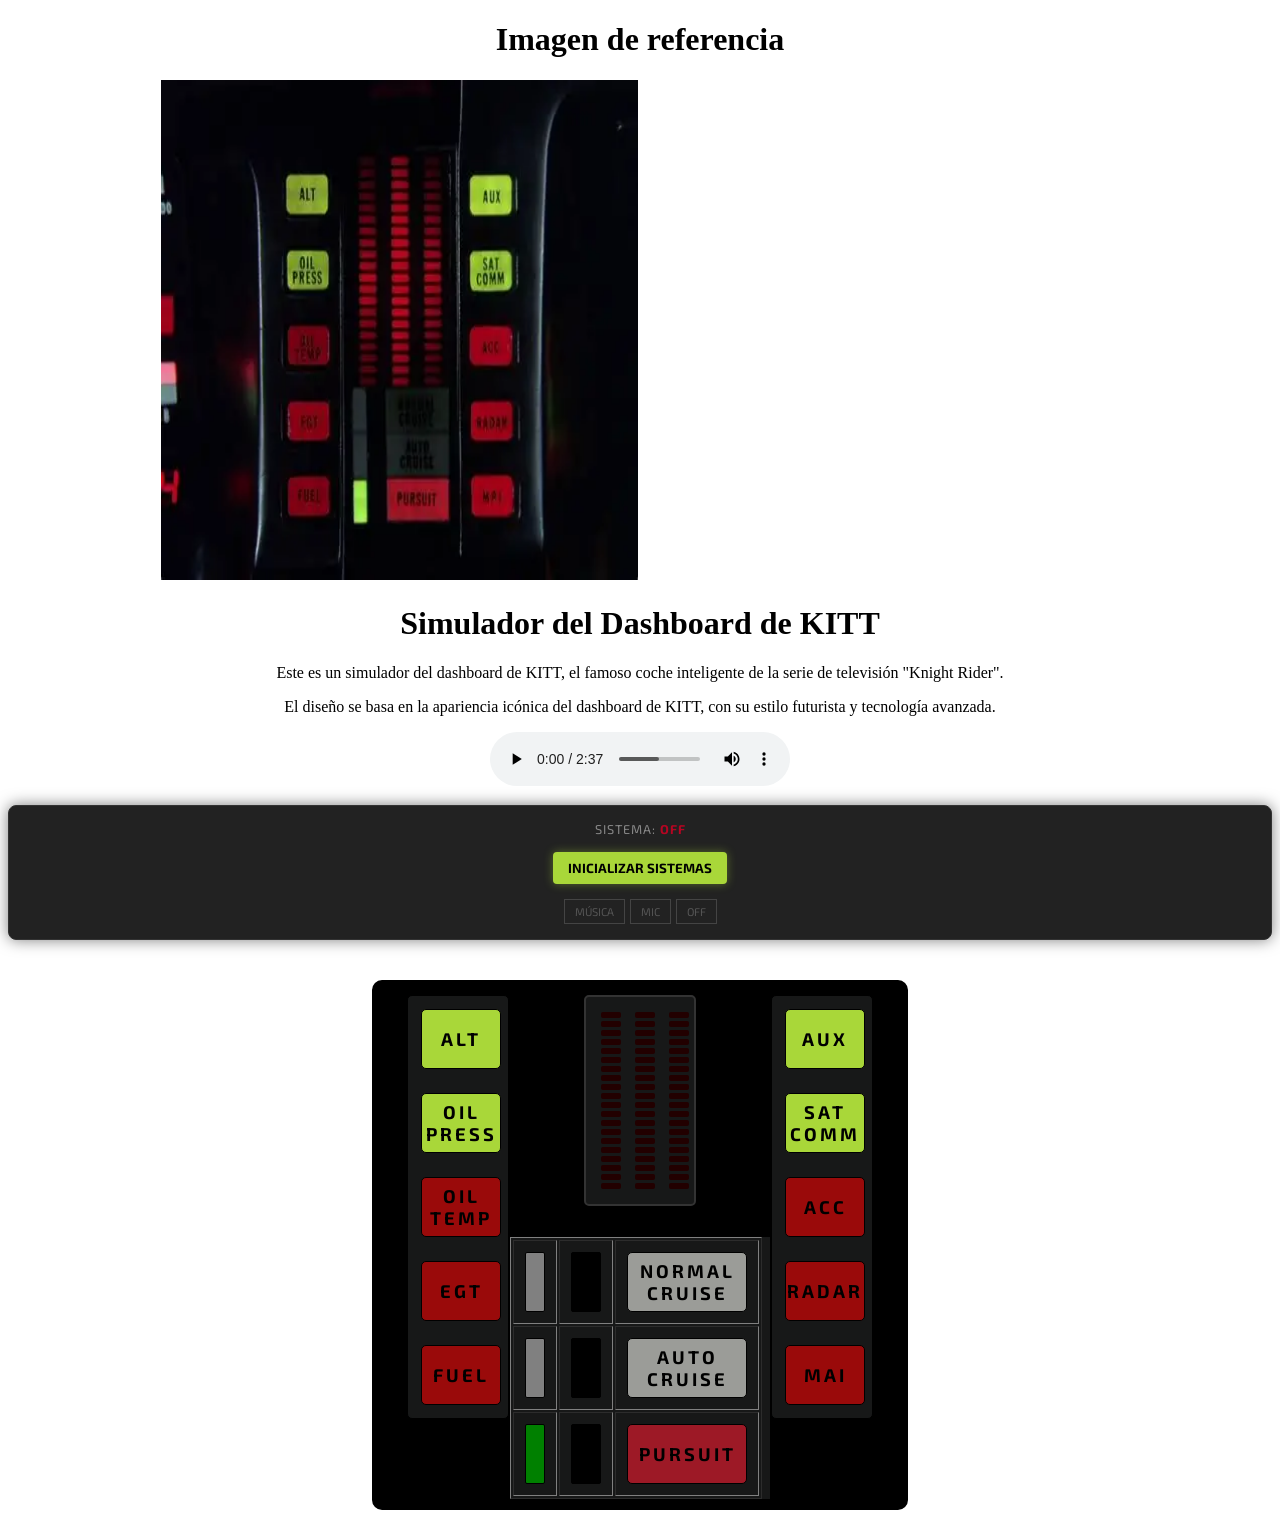
==== index.html @ 766bf9db "KITT Dashboard: Despliegue inicial" ====
<!DOCTYPE html>
<html lang="es">
<head>
<meta charset="UTF-8">
<meta name="viewport" content="width=device-width, initial-scale=1.0">
<title>KITT Dashboard Simulator</title>
<link rel="stylesheet" href="style.css">
</head>
<body>

    <div class="container" align="center">
        <div class="box">
            <h1>Imagen de referencia</h1>
            <img src="kitt.webp" alt="Imagen de referencia" style="width:477px; height:500px;">
            <iframe src="https://geo.dailymotion.com/player.html?video=x35ovmn"style="width:477px; height:500px; border:none;"allowfullscreentitle="Dailymotion Video Player"allow="web-share"></iframe>
        </div>

        <div class="box">
            <h1>Simulador del Dashboard de KITT</h1>
            <p>Este es un simulador del dashboard de KITT, el famoso coche inteligente de la serie de televisión "Knight Rider".</p>
            <p>El diseño se basa en la apariencia icónica del dashboard de KITT, con su estilo futurista y tecnología avanzada.</p>
            
       <audio id="kitt-audio" autoplay="yes" controls="true">
        <source src="Knight Rider.mp3" type="audio/mpeg">
        <source src="musica.ogg" type="audio/ogg">
        Tu navegador no soporta el elemento de audio.
    </audio>

            <!-- PANEL DE CONTROL DE VOZ (Reubicado) -->
            <div class="voice-controls">
                <div class="engine-status">SISTEMA: <span id="audio-status">OFF</span></div>
                <button id="btn-init" class="btn-system">INICIALIZAR SISTEMAS</button>
                <div class="mode-selector">
                    <button id="btn-music" class="btn-mode">MÚSICA</button>
                    <button id="btn-mic" class="btn-mode">MIC</button>
                    <button id="btn-off" class="btn-mode">OFF</button>
                </div>
            </div>
        </div>

    </div>

    <!-- PANEL PRINCIPAL -->
    <div class="panel-principal">
        <!-- BOTONERA IZQUIERDA -->
        <div class="panel-lateral">
            <table>
                <tr><td><button class="botongreen">ALT</button></td></tr>
                <tr><td><button class="botongreen">OIL PRESS</button></td></tr>
                <tr><td><button class="botonred">OIL TEMP</button></td></tr>
                <tr><td><button class="botonred">EGT</button></td></tr>
                <tr><td><button class="botonred">FUEL</button></td></tr>
            </table>
        </div>

        <!-- PANEL CENTRAL -->
        <div class="panel-central">
            <!-- MÓDULO DE VOZ -->
            <div class="voice-module" id="voice">
                <!-- Los LEDs se generan dinámicamente -->
            </div>

            <!-- BOTONERA CENTRAL -->
            <div class="central">
                <table border="1">
                    <tr>
                        <td><button class="gris"></button></td>
                        <td><button class="negro"></button></td>
                        <td><button class="normalcruise">NORMAL CRUISE</button></td>
                    </tr>
                    <tr>
                        <td><button class="gris"></button></td>
                        <td><button class="negro"></button></td>
                        <td><button class="autocruise">AUTO CRUISE</button></td>
                    </tr>
                    <tr>
                        <td><button class="verde"></button></td>
                        <td><button class="negro"></button></td>
                        <td><button class="pursuit">PURSUIT</button></td>
                    </tr>
                </table>
            </div>
        </div>

        <!-- BOTONERA DERECHA -->
        <div class="panel-lateral">
            <table>
                <tr><td><button class="botongreen">AUX</button></td></tr>
                <tr><td><button class="botongreen">SAT COMM</button></td></tr>
                <tr><td><button class="botonred">ACC</button></td></tr>
                <tr><td><button class="botonred">RADAR</button></td></tr>
                <tr><td><button class="botonred">MAI</button></td></tr>
            </table>
        </div>
    </div>

  


    <script src="sounds.js"></script>
    <script src="script.js"></script>
</body>
</html>
---- style.css ----
/* ===================== */
/* PANEL PRINCIPAL CENTRADO */
/* ===================== */

@import url('https://fonts.googleapis.com/css2?family=Exo+2:wght@700&display=swap');


.panel-principal {
    display: flex;
    justify-content: center;
    align-items: flex-start; /* las botoneras y el centro se alinean arriba */
    gap: 0px; /* espacio entre izquierda-centro-derecha */
    margin-top: 40px;
    background-color: #000000;
    width: 40%;
    height: 500px;
    border: 5px solid #000;
    border-radius: 10px;
    margin-left: auto;
    margin-right: auto;
    padding: 10px;
}

/* VARIABLES GLOBALES AUDIO */
:root {
    --led-on-bg: #B40522;
    --led-on-glow: #ff0000;
    --led-off-bg: #220000;
}

/* PANEL LATERAL */
.panel-lateral {
    width: 100px;
    background-color: #171818;
    border: 1px solid #000;
    border-radius: 5px;
    height: auto;
}

/* PANEL CENTRAL */
.panel-central {
    display: flex;
    flex-direction: column;
    align-items: center; /* centra módulo de voz y botonera */
    margin-left: 0px; /* espacio para el panel lateral izquierdo */
    margin-right: 0px; /* espacio para el panel lateral derecho */
}

/* BOTONERA CENTRAL */
.central {
    width: 260px;
    background-color: #171818;
    border: 1px solid #000;
    margin-top: 0px;
}

/* VOICE MODULE */
.voice-module {
    display: grid;
    grid-template-columns: repeat(3, 20px); /* Ajustado a 20px para coincidir con LEDs */
    gap: 14px; /* separación igual al tamaño del LED */
    margin-bottom: 30px;
    background-color: #171818;
    padding: 10px;
    border: 2px solid #333;
    border-radius: 5px;
}

/* COLUMNAS DEL VOICE MODULE */
.column {
    display: grid;
    grid-template-rows: repeat(20, 6px);
    gap: 3px;
    padding: 5px;
}

/* MODIFICADOR PARA MODO MIC (Ahora Rojo Canónico) */
.voice-module.mic-mode {
    --led-on-bg: #B40522;
    --led-on-glow: #ff0000;
}

/* LED */
.led {
    width: 20px;
    height: 6px;
    background: #220000;
    border-radius: 2px;
    transition: 0.08s;
}

/* LED encendido */
.on {
    background: var(--led-on-bg);
    box-shadow:
        0 0 4px var(--led-on-glow),
        0 0 8px var(--led-on-glow);
    transition: background 0.1s, box-shadow 0.1s;
}

/* PANEL DE CONTROL DE VOZ */
.voice-controls {
    display: flex;
    flex-direction: column;
    align-items: center;
    gap: 15px;
    padding: 15px;
    background: rgba(10, 10, 10, 0.9);
    border: 1px solid #333;
    border-radius: 8px;
    width: auto;
    margin-top: 15px;
    box-shadow: 0 0 15px rgba(0,0,0,0.5);
}

.engine-status {
    font-family: 'Exo 2', sans-serif;
    font-size: 0.8rem;
    color: #888;
    letter-spacing: 1px;
}

#audio-status {
    font-weight: bold;
    color: #B40522; /* Rojo inicial */
    transition: 0.5s;
}

#audio-status.running {
    color: #A9D739; /* Verde (Activo) */
    text-shadow: 0 0 8px #A9D73980;
}

#audio-status.suspended {
    color: #ffcc00; /* Ambar (Pausa) */
    text-shadow: 0 0 8px #ffcc0080;
}

.btn-system {
    background: #A9D739;
    color: black;
    border: none;
    padding: 8px 15px;
    font-family: 'Exo 2', sans-serif;
    font-weight: bold;
    cursor: pointer;
    border-radius: 4px;
    box-shadow: 0 0 10px rgba(169, 215, 57, 0.4);
    animation: pulse-init 2s infinite;
}

.mode-selector {
    display: flex;
    gap: 5px;
}

.btn-mode {
    background: #222;
    color: #555;
    border: 1px solid #444;
    padding: 5px 10px;
    font-family: 'Exo 2', sans-serif;
    font-size: 0.7rem;
    cursor: pointer;
    transition: 0.3s;
}

.btn-mode.active {
    background: #B40522;
    color: white;
    border-color: #ff0000;
    box-shadow: 0 0 8px #ff0000;
}

.btn-mode.active-mic {
    background: #B40522;
    color: white;
    border-color: #ff0000;
    box-shadow: 0 0 8px #ff0000;
}

@keyframes pulse-init {
    0% { opacity: 1; }
    50% { opacity: 0.6; }
    100% { opacity: 1; }
}

/* ANIMACION VOICE MODULE (Eliminada la antigua para usar JS) */

/* BOTONES */
.botonred {
    width:80px;
    height:60px;
    background-color:#9a0a0a;
    border:1px solid #000;
    border-radius:5px;
    margin:10px;
    font-weight:bold;
    font-family:Arial, sans-serif;
    display:flex;
    justify-content:center;
    align-items:center;
    text-transform:uppercase;
     font-family: 'Exo 2', sans-serif;
  font-weight: 700;
  font-size: 1.15rem;
  letter-spacing: 3px;
}

.botonred:hover {
    background-color:#ce2626;
    cursor:pointer;
     font-family: 'Exo 2', sans-serif;
  font-weight: 700;
  font-size: 1.15rem;
  letter-spacing: 3px;
}

.botongreen {
    width:80px;
    height:60px;
    background-color:#A9D739;
    border:1px solid #000;
    border-radius:5px;
    margin:10px;
    font-weight:bold;
    font-family:Arial, sans-serif;
    display:flex;
    justify-content:center;
    align-items:center;
    text-transform:uppercase;
     font-family: 'Exo 2', sans-serif;
  font-weight: 700;
  font-size: 1.15rem;
  letter-spacing: 3px;
}

.botongreen:hover {
    background-color:#86bc09;
    cursor:pointer;
}

/* BLOQUES CENTRALES */
.gris { width:20px; height:60px; background-color:grey; border:1px solid #000; border-radius:2px; margin:10px; }
.negro { width:30px; height:60px; background-color:black; border:1px solid #000; border-radius:2px; margin:10px; }
.verde { width:20px; height:60px; background-color:green; border:1px solid #000; border-radius:2px; margin:10px; }

/* MODOS */
.normalcruise, .autocruise, .pursuit {
    width:120px;
    height:60px;
    border:1px solid #000;
    border-radius:5px;
    margin:10px;
    font-weight:bold;
    font-family:Arial, sans-serif;
    display:flex;
    justify-content:center;
    align-items:center;
    text-transform:uppercase;
  font-family: 'Exo 2', sans-serif;
  font-weight: 700;
  font-size: 1.15rem;
  letter-spacing: 3px;
}

.normalcruise, .autocruise { background-color:#9b9c98; }
.pursuit { background-color:#9D1926; }


/* Botones centrales - hover */
.normalcruise:hover {
    background-color: #b0b1ac; /* un gris más claro */
    box-shadow: 0 0 8px #ffffff80; /* resplandor sutil */
    cursor: pointer;
}

.autocruise:hover {
    background-color: #b0b1ac; /* igual gris claro para coherencia */
    box-shadow: 0 0 8px #00ff0080; /* resplandor verde suave */
    cursor: pointer;
}

.pursuit:hover {
    background-color: #bf2c35; /* rojo más brillante */
    box-shadow: 0 0 8px #ff000080; /* resplandor rojo */
    cursor: pointer;
}

/* Modos de Conducción Activos (Selección Exclusiva) */
.normalcruise.active, .autocruise.active {
    background-color: #ffffff !important;
    color: #000 !important;
    box-shadow: 0 0 20px #ffffff, 0 0 40px #ffffff40;
    border-color: #fff;
}

.pursuit.active {
    background-color: #ff0000 !important;
    color: #fff !important;
    box-shadow: 0 0 25px #ff0000, 0 0 50px #ff000060;
    border-color: #fff;
    text-shadow: 0 0 5px #fff;
}
.gris:hover
    {
        background-color: #a9a9a9;
        cursor: pointer;
    }
.verde:hover
    {
        background-color: #13a513;
        cursor: pointer;
    }
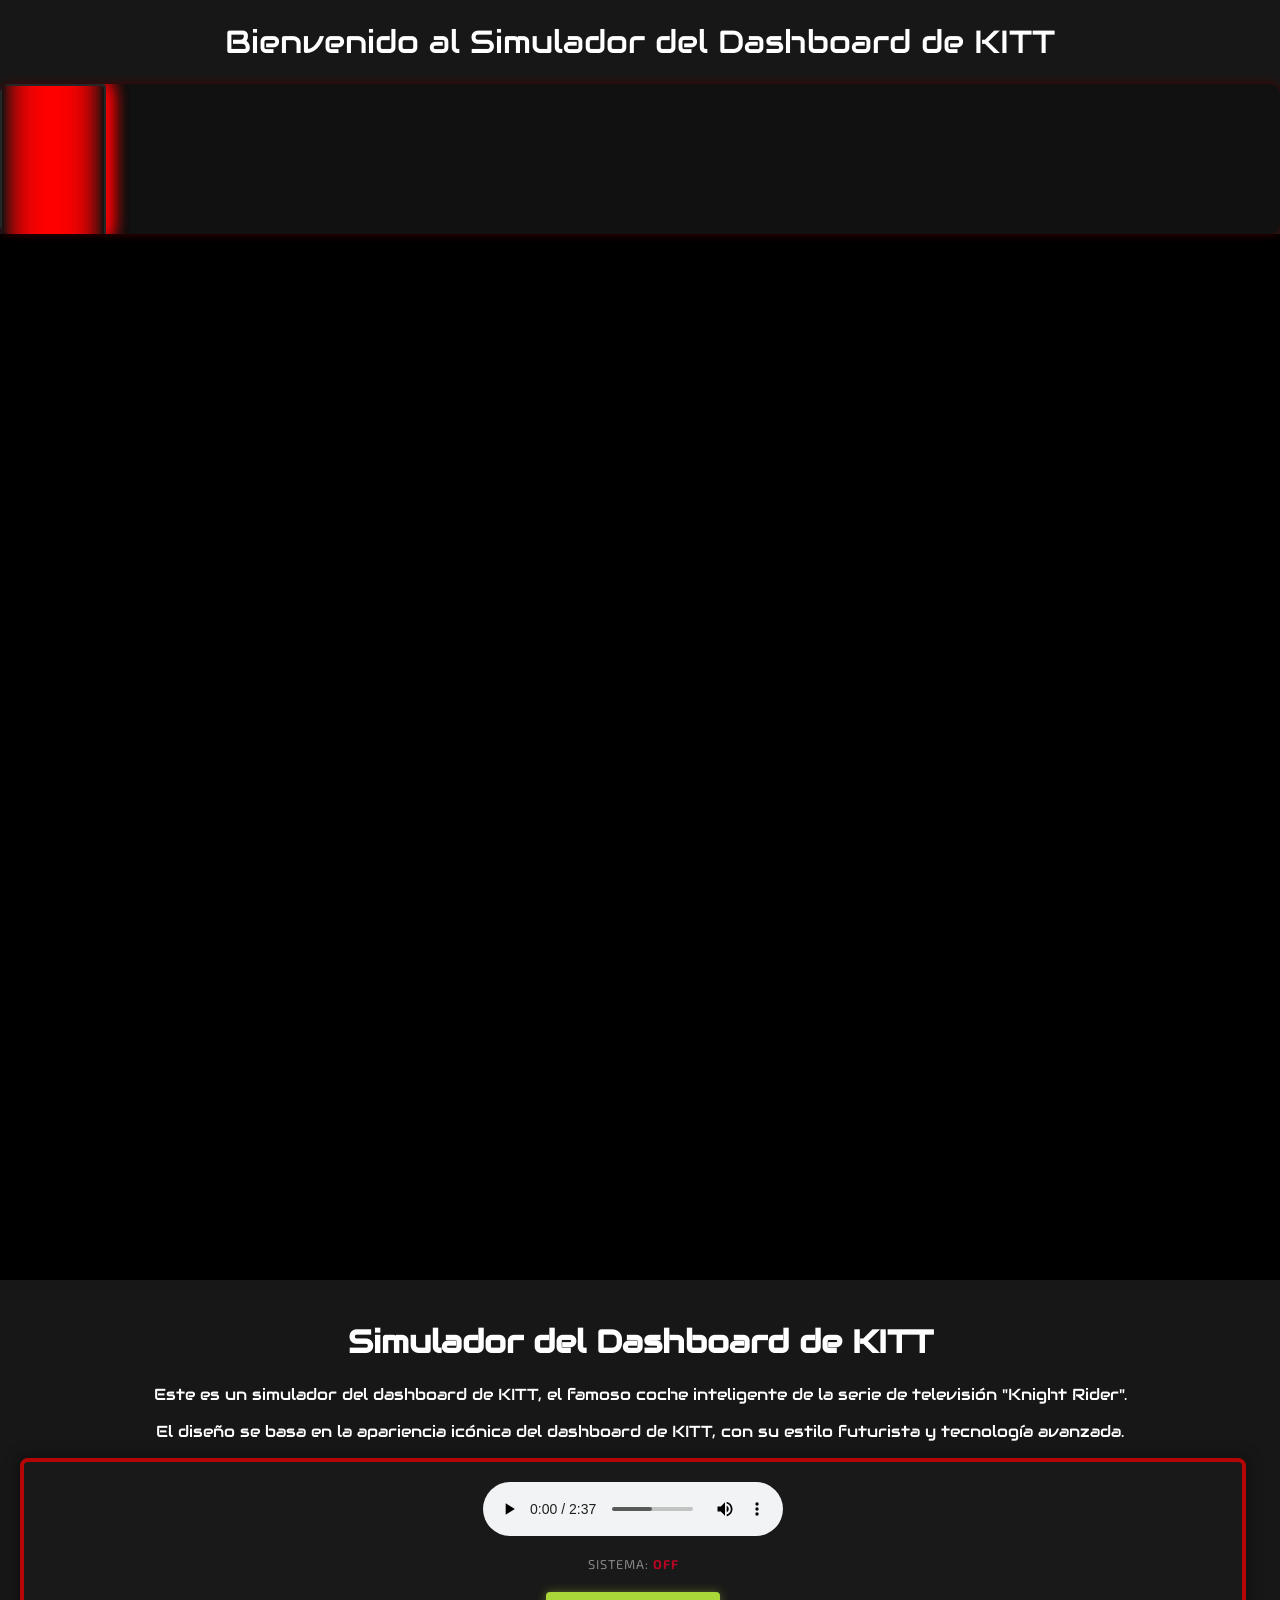
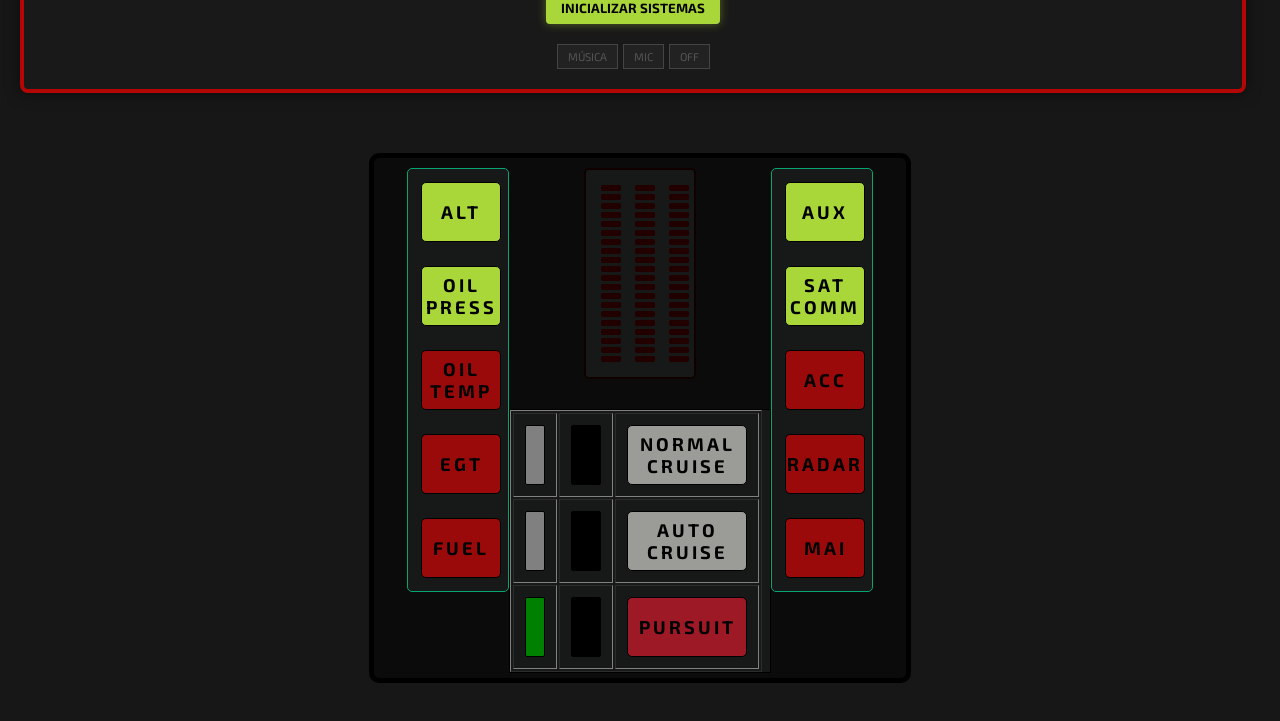
==== commit 31a741fc: "Actualización del simulador de KITT: Mejoras en UI y lógica de modos" ====
--- a/index.html
+++ b/index.html
@@ -3,37 +3,50 @@
 <head>
 <meta charset="UTF-8">
 <meta name="viewport" content="width=device-width, initial-scale=1.0">
+<link rel="preconnect" href="https://fonts.googleapis.com">
+<link rel="preconnect" href="https://fonts.gstatic.com" crossorigin>
+<link href="https://fonts.googleapis.com/css2?family=Audiowide&family=Fredericka+the+Great&family=Indie+Flower&display=swap" rel="stylesheet">
 <title>KITT Dashboard Simulator</title>
 <link rel="stylesheet" href="style.css">
 </head>
 <body>
+<h1 align="center" class="audiowide-regular">Bienvenido al Simulador del Dashboard de KITT</h1>
+    <div class="scanner">
+    <div class="light"> &nbsp;&nbsp;&nbsp;</div><div class="light"> &nbsp;&nbsp;&nbsp;</div><div class="light"> &nbsp;&nbsp;&nbsp;</div><div class="light"> &nbsp;&nbsp;&nbsp;</div>
+</div>
 
-    <div class="container" align="center">
-        <div class="box">
-            <h1>Imagen de referencia</h1>
-            <img src="kitt.webp" alt="Imagen de referencia" style="width:477px; height:500px;">
+    <div class="container" style="background-color: black; color: white; padding: 20px;display:flex;">
+        <div class="box" style="flex:2; margin-right: 20px;" >
+           
+            
+            <iframe src="https://geo.dailymotion.com/player.html?video=x42zuz6"style="width:477px; height:500px; border:none;"allowfullscreentitle="Dailymotion Video Player"allow="web-share"></iframe>
+            <iframe src="https://geo.dailymotion.com/player.html?video=x8nnxbm"style="width:477px; height:500px; border:none;"allowfullscreentitle="Dailymotion Video Player"allow="web-share"></iframe>
             <iframe src="https://geo.dailymotion.com/player.html?video=x35ovmn"style="width:477px; height:500px; border:none;"allowfullscreentitle="Dailymotion Video Player"allow="web-share"></iframe>
+            <iframe src="https://geo.dailymotion.com/player.html?video=x8ea54c"style="width:477px; height:500px; border:none;"allowfullscreentitle="Dailymotion Video Player"allow="web-share"></iframe>
+        </div>
         </div>
 
-        <div class="box">
-            <h1>Simulador del Dashboard de KITT</h1>
-            <p>Este es un simulador del dashboard de KITT, el famoso coche inteligente de la serie de televisión "Knight Rider".</p>
-            <p>El diseño se basa en la apariencia icónica del dashboard de KITT, con su estilo futurista y tecnología avanzada.</p>
+        <div class="box audiowide-regular" style="flex:1;  padding: 20px; border-radius: 10px; align-items: center; justify-content: center;">
+            <h1 align="center">Simulador del Dashboard de KITT</h1>
+            <p align="center">Este es un simulador del dashboard de KITT, el famoso coche inteligente de la serie de televisión "Knight Rider".</p>
+            <p align="center">El diseño se basa en la apariencia icónica del dashboard de KITT, con su estilo futurista y tecnología avanzada.</p>
             
-       <audio id="kitt-audio" autoplay="yes" controls="true">
-        <source src="Knight Rider.mp3" type="audio/mpeg">
-        <source src="musica.ogg" type="audio/ogg">
-        Tu navegador no soporta el elemento de audio.
-    </audio>
+   
 
             <!-- PANEL DE CONTROL DE VOZ (Reubicado) -->
             <div class="voice-controls">
+                   <audio id="kitt-audio" autoplay="yes" controls="true" >
+                     <source src="Knight Rider.mp3" type="audio/mpeg">
+                     <source src="musica.ogg" type="audio/ogg">
+                         Tu navegador no soporta el elemento de audio.
+                     </audio>
                 <div class="engine-status">SISTEMA: <span id="audio-status">OFF</span></div>
                 <button id="btn-init" class="btn-system">INICIALIZAR SISTEMAS</button>
                 <div class="mode-selector">
                     <button id="btn-music" class="btn-mode">MÚSICA</button>
                     <button id="btn-mic" class="btn-mode">MIC</button>
                     <button id="btn-off" class="btn-mode">OFF</button>
+                 
                 </div>
             </div>
         </div>
@@ -99,5 +112,7 @@
 
     <script src="sounds.js"></script>
     <script src="script.js"></script>
+    <br>
+    <br>
 </body>
 </html>
--- a/style.css
+++ b/style.css
@@ -4,14 +4,20 @@
 
 @import url('https://fonts.googleapis.com/css2?family=Exo+2:wght@700&display=swap');
 
-
+body {
+    background-color: #181717;
+    color: white;
+    font-family: 'Exo 2', sans-serif;
+    margin: 0;
+    padding: 0;
+}
 .panel-principal {
     display: flex;
     justify-content: center;
     align-items: flex-start; /* las botoneras y el centro se alinean arriba */
     gap: 0px; /* espacio entre izquierda-centro-derecha */
     margin-top: 40px;
-    background-color: #000000;
+    background-color: #0b0b0b;
     width: 40%;
     height: 500px;
     border: 5px solid #000;
@@ -32,7 +38,7 @@
 .panel-lateral {
     width: 100px;
     background-color: #171818;
-    border: 1px solid #000;
+    border: 1px solid #07a372;
     border-radius: 5px;
     height: auto;
 }
@@ -62,7 +68,7 @@
     margin-bottom: 30px;
     background-color: #171818;
     padding: 10px;
-    border: 2px solid #333;
+    border: 2px solid #110000;
     border-radius: 5px;
 }
 
@@ -103,12 +109,12 @@
     display: flex;
     flex-direction: column;
     align-items: center;
-    gap: 15px;
-    padding: 15px;
-    background: rgba(10, 10, 10, 0.9);
-    border: 1px solid #333;
+    gap: 20px;
+    padding: 20px;
+    background: rgba(27, 26, 26, 0.9);
+    border: 4px solid #b50606;
     border-radius: 8px;
-    width: auto;
+    width: 95%;
     margin-top: 15px;
     box-shadow: 0 0 15px rgba(0,0,0,0.5);
 }
@@ -311,4 +317,56 @@
     {
         background-color: #13a513;
         cursor: pointer;
-    }+    }
+    .audiowide-regular {
+  font-family: "Audiowide", sans-serif;
+  font-weight: 400;
+  font-style: normal;
+}
+.fredericka-the-great-regular {
+  font-family: "Fredericka the Great", cursive;
+  font-weight: 400;
+  font-style: normal;
+}
+
+
+    /* Contenedor del escáner */
+    .scanner {
+        position: relative;
+        width: 100%;
+        height: 150px;
+        background-color: #111;
+        border-radius: 10px;
+        overflow: hidden;
+        box-shadow: 0 0 10px #400;
+    }
+
+    /* Luz que se mueve */
+    .light {
+        position: absolute;
+        top: 0;
+        width: 8%;
+        height: 100%;
+        border:2px solid #252726;
+        border-radius: 4px;
+        background: linear-gradient(
+            to right,
+            rgba(255, 0, 0, 0) 0%,
+            rgba(255, 0, 0, 0.8) 50%,
+            rgba(255, 0, 0, 0) 100%
+        );
+        animation: moveLight 2s linear infinite alternate;
+        box-shadow: 0 0 20px red;
+    }
+
+    /* Animación ida y vuelta */
+    @keyframes moveLight {
+        from { left: 0; }
+        to { left: calc(100% - 80px); }
+    }
+
+
+
+
+
+
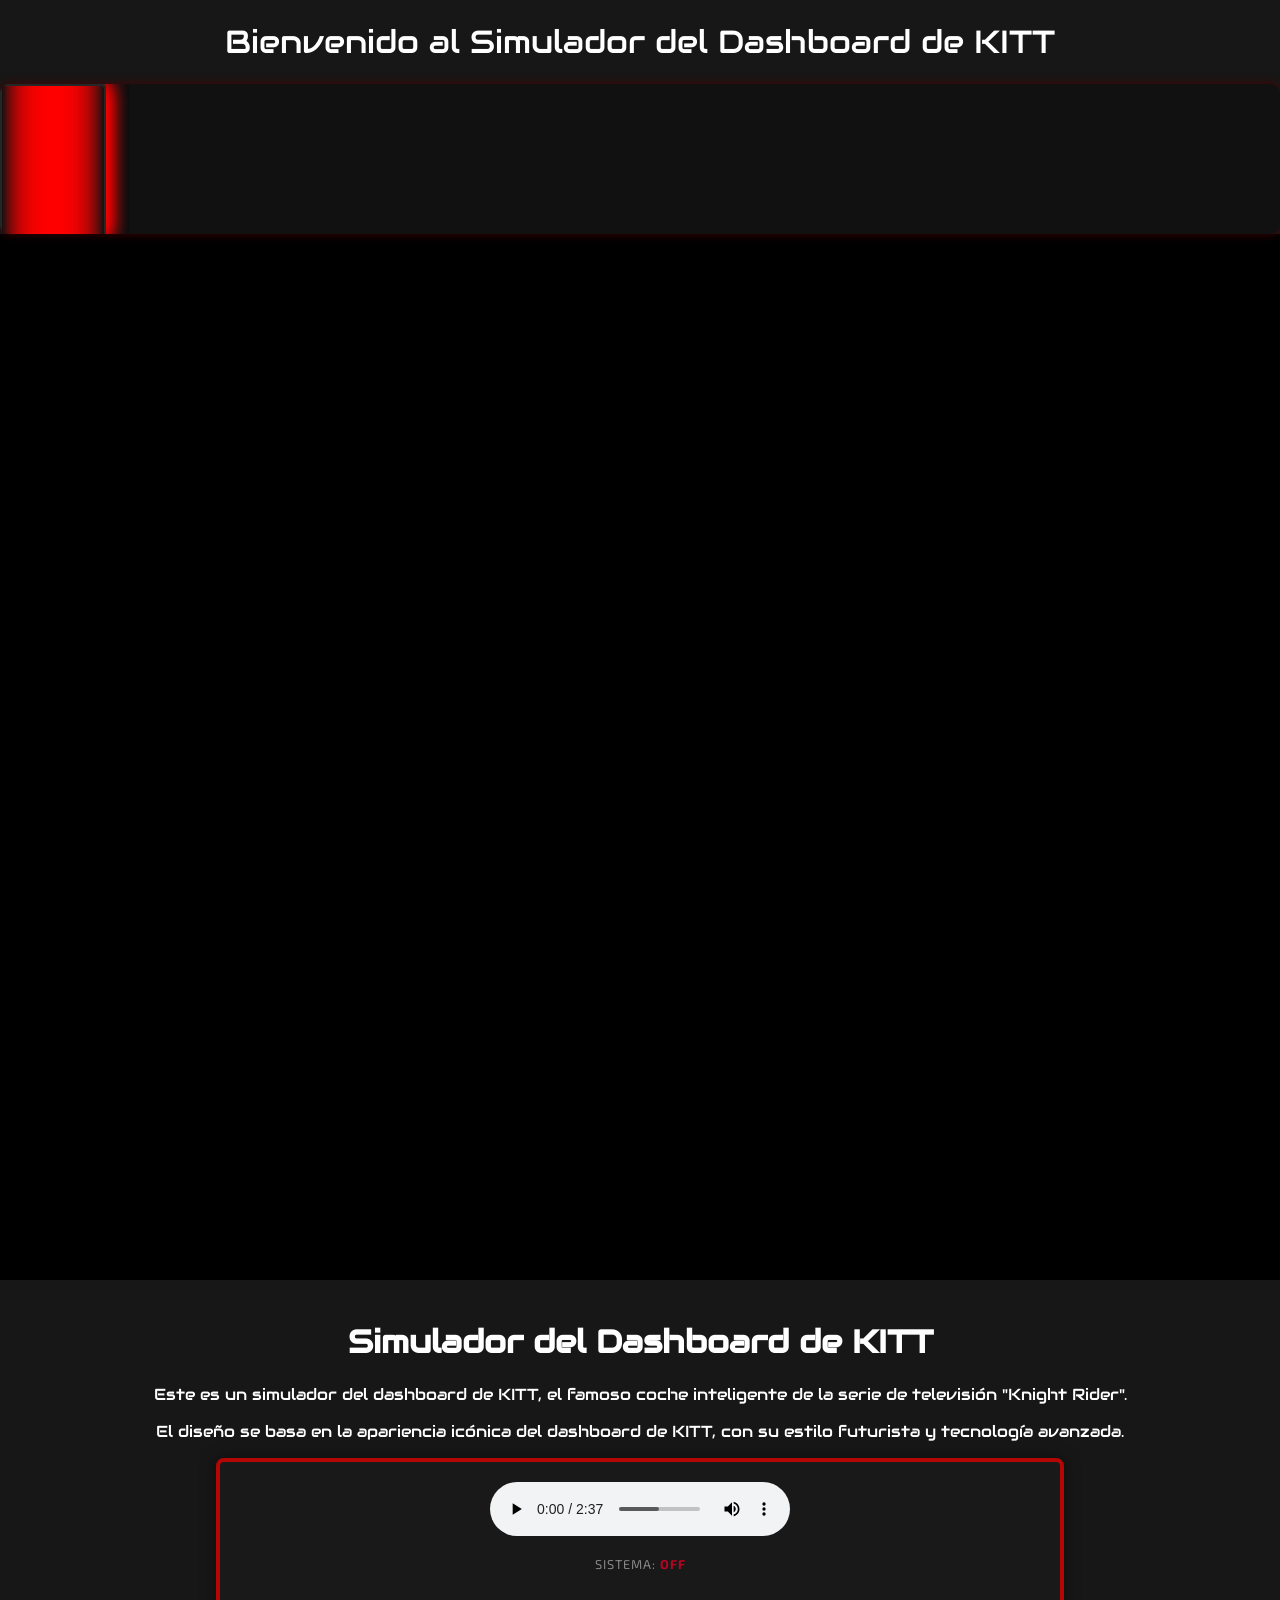
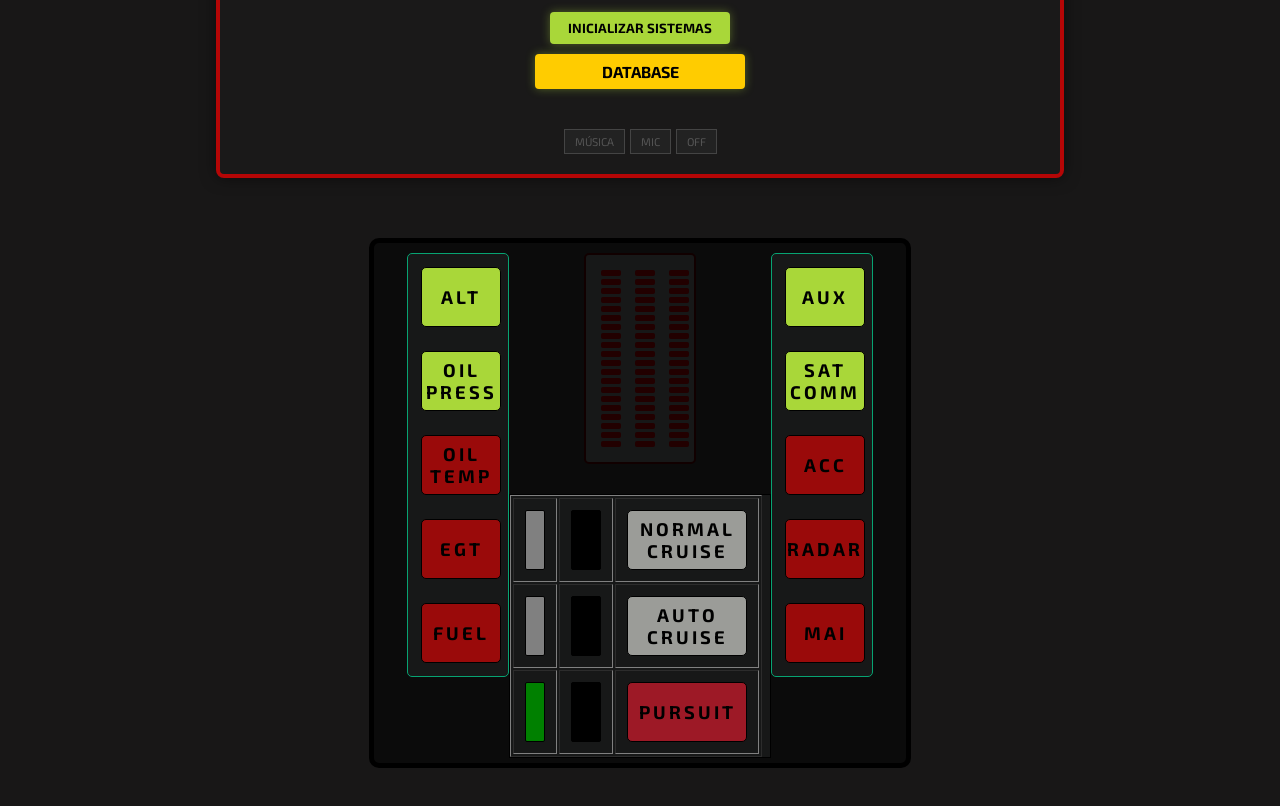
==== commit 21626b8b: "Add files via upload" ====
--- a/index.html
+++ b/index.html
@@ -1,118 +1,121 @@
-<!DOCTYPE html>
-<html lang="es">
-<head>
-<meta charset="UTF-8">
-<meta name="viewport" content="width=device-width, initial-scale=1.0">
-<link rel="preconnect" href="https://fonts.googleapis.com">
-<link rel="preconnect" href="https://fonts.gstatic.com" crossorigin>
-<link href="https://fonts.googleapis.com/css2?family=Audiowide&family=Fredericka+the+Great&family=Indie+Flower&display=swap" rel="stylesheet">
-<title>KITT Dashboard Simulator</title>
-<link rel="stylesheet" href="style.css">
-</head>
-<body>
-<h1 align="center" class="audiowide-regular">Bienvenido al Simulador del Dashboard de KITT</h1>
-    <div class="scanner">
-    <div class="light"> &nbsp;&nbsp;&nbsp;</div><div class="light"> &nbsp;&nbsp;&nbsp;</div><div class="light"> &nbsp;&nbsp;&nbsp;</div><div class="light"> &nbsp;&nbsp;&nbsp;</div>
-</div>
-
-    <div class="container" style="background-color: black; color: white; padding: 20px;display:flex;">
-        <div class="box" style="flex:2; margin-right: 20px;" >
-           
-            
-            <iframe src="https://geo.dailymotion.com/player.html?video=x42zuz6"style="width:477px; height:500px; border:none;"allowfullscreentitle="Dailymotion Video Player"allow="web-share"></iframe>
-            <iframe src="https://geo.dailymotion.com/player.html?video=x8nnxbm"style="width:477px; height:500px; border:none;"allowfullscreentitle="Dailymotion Video Player"allow="web-share"></iframe>
-            <iframe src="https://geo.dailymotion.com/player.html?video=x35ovmn"style="width:477px; height:500px; border:none;"allowfullscreentitle="Dailymotion Video Player"allow="web-share"></iframe>
-            <iframe src="https://geo.dailymotion.com/player.html?video=x8ea54c"style="width:477px; height:500px; border:none;"allowfullscreentitle="Dailymotion Video Player"allow="web-share"></iframe>
-        </div>
-        </div>
-
-        <div class="box audiowide-regular" style="flex:1;  padding: 20px; border-radius: 10px; align-items: center; justify-content: center;">
-            <h1 align="center">Simulador del Dashboard de KITT</h1>
-            <p align="center">Este es un simulador del dashboard de KITT, el famoso coche inteligente de la serie de televisión "Knight Rider".</p>
-            <p align="center">El diseño se basa en la apariencia icónica del dashboard de KITT, con su estilo futurista y tecnología avanzada.</p>
-            
-   
-
-            <!-- PANEL DE CONTROL DE VOZ (Reubicado) -->
-            <div class="voice-controls">
-                   <audio id="kitt-audio" autoplay="yes" controls="true" >
-                     <source src="Knight Rider.mp3" type="audio/mpeg">
-                     <source src="musica.ogg" type="audio/ogg">
-                         Tu navegador no soporta el elemento de audio.
-                     </audio>
-                <div class="engine-status">SISTEMA: <span id="audio-status">OFF</span></div>
-                <button id="btn-init" class="btn-system">INICIALIZAR SISTEMAS</button>
-                <div class="mode-selector">
-                    <button id="btn-music" class="btn-mode">MÚSICA</button>
-                    <button id="btn-mic" class="btn-mode">MIC</button>
-                    <button id="btn-off" class="btn-mode">OFF</button>
-                 
-                </div>
-            </div>
-        </div>
-
-    </div>
-
-    <!-- PANEL PRINCIPAL -->
-    <div class="panel-principal">
-        <!-- BOTONERA IZQUIERDA -->
-        <div class="panel-lateral">
-            <table>
-                <tr><td><button class="botongreen">ALT</button></td></tr>
-                <tr><td><button class="botongreen">OIL PRESS</button></td></tr>
-                <tr><td><button class="botonred">OIL TEMP</button></td></tr>
-                <tr><td><button class="botonred">EGT</button></td></tr>
-                <tr><td><button class="botonred">FUEL</button></td></tr>
-            </table>
-        </div>
-
-        <!-- PANEL CENTRAL -->
-        <div class="panel-central">
-            <!-- MÓDULO DE VOZ -->
-            <div class="voice-module" id="voice">
-                <!-- Los LEDs se generan dinámicamente -->
-            </div>
-
-            <!-- BOTONERA CENTRAL -->
-            <div class="central">
-                <table border="1">
-                    <tr>
-                        <td><button class="gris"></button></td>
-                        <td><button class="negro"></button></td>
-                        <td><button class="normalcruise">NORMAL CRUISE</button></td>
-                    </tr>
-                    <tr>
-                        <td><button class="gris"></button></td>
-                        <td><button class="negro"></button></td>
-                        <td><button class="autocruise">AUTO CRUISE</button></td>
-                    </tr>
-                    <tr>
-                        <td><button class="verde"></button></td>
-                        <td><button class="negro"></button></td>
-                        <td><button class="pursuit">PURSUIT</button></td>
-                    </tr>
-                </table>
-            </div>
-        </div>
-
-        <!-- BOTONERA DERECHA -->
-        <div class="panel-lateral">
-            <table>
-                <tr><td><button class="botongreen">AUX</button></td></tr>
-                <tr><td><button class="botongreen">SAT COMM</button></td></tr>
-                <tr><td><button class="botonred">ACC</button></td></tr>
-                <tr><td><button class="botonred">RADAR</button></td></tr>
-                <tr><td><button class="botonred">MAI</button></td></tr>
-            </table>
-        </div>
-    </div>
-
-  
-
-
-    <script src="sounds.js"></script>
-    <script src="script.js"></script>
-    <br>
-    <br>
-</body>
+<!DOCTYPE html>
+<html lang="es">
+<head>
+<meta charset="UTF-8">
+<meta name="viewport" content="width=device-width, initial-scale=1.0">
+<link rel="preconnect" href="https://fonts.googleapis.com">
+<link rel="preconnect" href="https://fonts.gstatic.com" crossorigin>
+<link href="https://fonts.googleapis.com/css2?family=Audiowide&family=Fredericka+the+Great&family=Indie+Flower&display=swap" rel="stylesheet">
+<title>KITT Dashboard Simulator</title>
+<link rel="stylesheet" href="style.css">
+</head>
+<body>
+<h1 align="center" class="audiowide-regular">Bienvenido al Simulador del Dashboard de KITT</h1>
+    <div class="scanner">
+    <div class="light"> &nbsp;&nbsp;&nbsp;</div><div class="light"> &nbsp;&nbsp;&nbsp;</div><div class="light"> &nbsp;&nbsp;&nbsp;</div><div class="light"> &nbsp;&nbsp;&nbsp;</div>
+</div>
+
+    <div class="container" style="background-color: black; color: white; padding: 20px;display:flex;">
+        <div class="box" style="flex:2; margin-right: 20px;" >
+           
+            
+            <iframe src="https://geo.dailymotion.com/player.html?video=x42zuz6"style="width:477px; height:500px; border:none;"allowfullscreentitle="Dailymotion Video Player"allow="web-share"></iframe>
+            <iframe src="https://geo.dailymotion.com/player.html?video=x8nnxbm"style="width:477px; height:500px; border:none;"allowfullscreentitle="Dailymotion Video Player"allow="web-share"></iframe>
+            <iframe src="https://geo.dailymotion.com/player.html?video=x35ovmn"style="width:477px; height:500px; border:none;"allowfullscreentitle="Dailymotion Video Player"allow="web-share"></iframe>
+            <iframe src="https://geo.dailymotion.com/player.html?video=x8ea54c"style="width:477px; height:500px; border:none;"allowfullscreentitle="Dailymotion Video Player"allow="web-share"></iframe>
+        </div>
+        </div>
+
+        <div class="box audiowide-regular" style="flex:1;  padding: 20px; border-radius: 10px; align-items: center; justify-content: center;">
+            <h1 align="center">Simulador del Dashboard de KITT</h1>
+            <p align="center">Este es un simulador del dashboard de KITT, el famoso coche inteligente de la serie de televisión "Knight Rider".</p>
+            <p align="center">El diseño se basa en la apariencia icónica del dashboard de KITT, con su estilo futurista y tecnología avanzada.</p>
+            
+   
+
+            <!-- PANEL DE CONTROL DE VOZ (Reubicado) -->
+            <div class="voice-controls">
+                   <audio id="kitt-audio" autoplay="yes" controls="true" >
+                     <source src="Knight Rider.mp3" type="audio/mpeg">
+                     <source src="musica.ogg" type="audio/ogg">
+                         Tu navegador no soporta el elemento de audio.
+                     </audio>
+                <div class="engine-status">SISTEMA: <span id="audio-status">OFF</span></div>
+                <div style="display:flex; gap:10px; flex-direction: column; width: fit-content; margin: 20px auto; align-items: center;">
+                    <button id="btn-init" class="btn-system" style="width: auto; min-width: 180px;">INICIALIZAR SISTEMAS</button>
+                    <a href="personajes.html" class="btn-system" style="text-decoration:none; background:#ffcc00; animation:none; color:black; display:flex; align-items:center; justify-content:center; width: auto; min-width: 180px;">DATABASE</a>
+                </div>
+                <div class="mode-selector">
+                    <button id="btn-music" class="btn-mode">MÚSICA</button>
+                    <button id="btn-mic" class="btn-mode">MIC</button>
+                    <button id="btn-off" class="btn-mode">OFF</button>
+                 
+                </div>
+            </div>
+        </div>
+
+    </div>
+
+    <!-- PANEL PRINCIPAL -->
+    <div class="panel-principal">
+        <!-- BOTONERA IZQUIERDA -->
+        <div class="panel-lateral">
+            <table>
+                <tr><td><button class="botongreen">ALT</button></td></tr>
+                <tr><td><button class="botongreen">OIL PRESS</button></td></tr>
+                <tr><td><button class="botonred">OIL TEMP</button></td></tr>
+                <tr><td><button class="botonred">EGT</button></td></tr>
+                <tr><td><button class="botonred">FUEL</button></td></tr>
+            </table>
+        </div>
+
+        <!-- PANEL CENTRAL -->
+        <div class="panel-central">
+            <!-- MÓDULO DE VOZ -->
+            <div class="voice-module" id="voice">
+                <!-- Los LEDs se generan dinámicamente -->
+            </div>
+
+            <!-- BOTONERA CENTRAL -->
+            <div class="central">
+                <table border="1">
+                    <tr>
+                        <td><button class="gris"></button></td>
+                        <td><button class="negro"></button></td>
+                        <td><button class="normalcruise">NORMAL CRUISE</button></td>
+                    </tr>
+                    <tr>
+                        <td><button class="gris"></button></td>
+                        <td><button class="negro"></button></td>
+                        <td><button class="autocruise">AUTO CRUISE</button></td>
+                    </tr>
+                    <tr>
+                        <td><button class="verde"></button></td>
+                        <td><button class="negro"></button></td>
+                        <td><button class="pursuit">PURSUIT</button></td>
+                    </tr>
+                </table>
+            </div>
+        </div>
+
+        <!-- BOTONERA DERECHA -->
+        <div class="panel-lateral">
+            <table>
+                <tr><td><button class="botongreen">AUX</button></td></tr>
+                <tr><td><button class="botongreen">SAT COMM</button></td></tr>
+                <tr><td><button class="botonred">ACC</button></td></tr>
+                <tr><td><button class="botonred">RADAR</button></td></tr>
+                <tr><td><button class="botonred">MAI</button></td></tr>
+            </table>
+        </div>
+    </div>
+
+  
+
+
+    <script src="sounds.js"></script>
+    <script src="script.js"></script>
+    <br>
+    <br>
+</body>
 </html>
--- a/style.css
+++ b/style.css
@@ -1,372 +1,535 @@
-/* ===================== */
-/* PANEL PRINCIPAL CENTRADO */
-/* ===================== */
-
-@import url('https://fonts.googleapis.com/css2?family=Exo+2:wght@700&display=swap');
-
-body {
-    background-color: #181717;
-    color: white;
-    font-family: 'Exo 2', sans-serif;
-    margin: 0;
-    padding: 0;
-}
-.panel-principal {
-    display: flex;
-    justify-content: center;
-    align-items: flex-start; /* las botoneras y el centro se alinean arriba */
-    gap: 0px; /* espacio entre izquierda-centro-derecha */
-    margin-top: 40px;
-    background-color: #0b0b0b;
-    width: 40%;
-    height: 500px;
-    border: 5px solid #000;
-    border-radius: 10px;
-    margin-left: auto;
-    margin-right: auto;
-    padding: 10px;
-}
-
-/* VARIABLES GLOBALES AUDIO */
-:root {
-    --led-on-bg: #B40522;
-    --led-on-glow: #ff0000;
-    --led-off-bg: #220000;
-}
-
-/* PANEL LATERAL */
-.panel-lateral {
-    width: 100px;
-    background-color: #171818;
-    border: 1px solid #07a372;
-    border-radius: 5px;
-    height: auto;
-}
-
-/* PANEL CENTRAL */
-.panel-central {
-    display: flex;
-    flex-direction: column;
-    align-items: center; /* centra módulo de voz y botonera */
-    margin-left: 0px; /* espacio para el panel lateral izquierdo */
-    margin-right: 0px; /* espacio para el panel lateral derecho */
-}
-
-/* BOTONERA CENTRAL */
-.central {
-    width: 260px;
-    background-color: #171818;
-    border: 1px solid #000;
-    margin-top: 0px;
-}
-
-/* VOICE MODULE */
-.voice-module {
-    display: grid;
-    grid-template-columns: repeat(3, 20px); /* Ajustado a 20px para coincidir con LEDs */
-    gap: 14px; /* separación igual al tamaño del LED */
-    margin-bottom: 30px;
-    background-color: #171818;
-    padding: 10px;
-    border: 2px solid #110000;
-    border-radius: 5px;
-}
-
-/* COLUMNAS DEL VOICE MODULE */
-.column {
-    display: grid;
-    grid-template-rows: repeat(20, 6px);
-    gap: 3px;
-    padding: 5px;
-}
-
-/* MODIFICADOR PARA MODO MIC (Ahora Rojo Canónico) */
-.voice-module.mic-mode {
-    --led-on-bg: #B40522;
-    --led-on-glow: #ff0000;
-}
-
-/* LED */
-.led {
-    width: 20px;
-    height: 6px;
-    background: #220000;
-    border-radius: 2px;
-    transition: 0.08s;
-}
-
-/* LED encendido */
-.on {
-    background: var(--led-on-bg);
-    box-shadow:
-        0 0 4px var(--led-on-glow),
-        0 0 8px var(--led-on-glow);
-    transition: background 0.1s, box-shadow 0.1s;
-}
-
-/* PANEL DE CONTROL DE VOZ */
-.voice-controls {
-    display: flex;
-    flex-direction: column;
-    align-items: center;
-    gap: 20px;
-    padding: 20px;
-    background: rgba(27, 26, 26, 0.9);
-    border: 4px solid #b50606;
-    border-radius: 8px;
-    width: 95%;
-    margin-top: 15px;
-    box-shadow: 0 0 15px rgba(0,0,0,0.5);
-}
-
-.engine-status {
-    font-family: 'Exo 2', sans-serif;
-    font-size: 0.8rem;
-    color: #888;
-    letter-spacing: 1px;
-}
-
-#audio-status {
-    font-weight: bold;
-    color: #B40522; /* Rojo inicial */
-    transition: 0.5s;
-}
-
-#audio-status.running {
-    color: #A9D739; /* Verde (Activo) */
-    text-shadow: 0 0 8px #A9D73980;
-}
-
-#audio-status.suspended {
-    color: #ffcc00; /* Ambar (Pausa) */
-    text-shadow: 0 0 8px #ffcc0080;
-}
-
-.btn-system {
-    background: #A9D739;
-    color: black;
-    border: none;
-    padding: 8px 15px;
-    font-family: 'Exo 2', sans-serif;
-    font-weight: bold;
-    cursor: pointer;
-    border-radius: 4px;
-    box-shadow: 0 0 10px rgba(169, 215, 57, 0.4);
-    animation: pulse-init 2s infinite;
-}
-
-.mode-selector {
-    display: flex;
-    gap: 5px;
-}
-
-.btn-mode {
-    background: #222;
-    color: #555;
-    border: 1px solid #444;
-    padding: 5px 10px;
-    font-family: 'Exo 2', sans-serif;
-    font-size: 0.7rem;
-    cursor: pointer;
-    transition: 0.3s;
-}
-
-.btn-mode.active {
-    background: #B40522;
-    color: white;
-    border-color: #ff0000;
-    box-shadow: 0 0 8px #ff0000;
-}
-
-.btn-mode.active-mic {
-    background: #B40522;
-    color: white;
-    border-color: #ff0000;
-    box-shadow: 0 0 8px #ff0000;
-}
-
-@keyframes pulse-init {
-    0% { opacity: 1; }
-    50% { opacity: 0.6; }
-    100% { opacity: 1; }
-}
-
-/* ANIMACION VOICE MODULE (Eliminada la antigua para usar JS) */
-
-/* BOTONES */
-.botonred {
-    width:80px;
-    height:60px;
-    background-color:#9a0a0a;
-    border:1px solid #000;
-    border-radius:5px;
-    margin:10px;
-    font-weight:bold;
-    font-family:Arial, sans-serif;
-    display:flex;
-    justify-content:center;
-    align-items:center;
-    text-transform:uppercase;
-     font-family: 'Exo 2', sans-serif;
-  font-weight: 700;
-  font-size: 1.15rem;
-  letter-spacing: 3px;
-}
-
-.botonred:hover {
-    background-color:#ce2626;
-    cursor:pointer;
-     font-family: 'Exo 2', sans-serif;
-  font-weight: 700;
-  font-size: 1.15rem;
-  letter-spacing: 3px;
-}
-
-.botongreen {
-    width:80px;
-    height:60px;
-    background-color:#A9D739;
-    border:1px solid #000;
-    border-radius:5px;
-    margin:10px;
-    font-weight:bold;
-    font-family:Arial, sans-serif;
-    display:flex;
-    justify-content:center;
-    align-items:center;
-    text-transform:uppercase;
-     font-family: 'Exo 2', sans-serif;
-  font-weight: 700;
-  font-size: 1.15rem;
-  letter-spacing: 3px;
-}
-
-.botongreen:hover {
-    background-color:#86bc09;
-    cursor:pointer;
-}
-
-/* BLOQUES CENTRALES */
-.gris { width:20px; height:60px; background-color:grey; border:1px solid #000; border-radius:2px; margin:10px; }
-.negro { width:30px; height:60px; background-color:black; border:1px solid #000; border-radius:2px; margin:10px; }
-.verde { width:20px; height:60px; background-color:green; border:1px solid #000; border-radius:2px; margin:10px; }
-
-/* MODOS */
-.normalcruise, .autocruise, .pursuit {
-    width:120px;
-    height:60px;
-    border:1px solid #000;
-    border-radius:5px;
-    margin:10px;
-    font-weight:bold;
-    font-family:Arial, sans-serif;
-    display:flex;
-    justify-content:center;
-    align-items:center;
-    text-transform:uppercase;
-  font-family: 'Exo 2', sans-serif;
-  font-weight: 700;
-  font-size: 1.15rem;
-  letter-spacing: 3px;
-}
-
-.normalcruise, .autocruise { background-color:#9b9c98; }
-.pursuit { background-color:#9D1926; }
-
-
-/* Botones centrales - hover */
-.normalcruise:hover {
-    background-color: #b0b1ac; /* un gris más claro */
-    box-shadow: 0 0 8px #ffffff80; /* resplandor sutil */
-    cursor: pointer;
-}
-
-.autocruise:hover {
-    background-color: #b0b1ac; /* igual gris claro para coherencia */
-    box-shadow: 0 0 8px #00ff0080; /* resplandor verde suave */
-    cursor: pointer;
-}
-
-.pursuit:hover {
-    background-color: #bf2c35; /* rojo más brillante */
-    box-shadow: 0 0 8px #ff000080; /* resplandor rojo */
-    cursor: pointer;
-}
-
-/* Modos de Conducción Activos (Selección Exclusiva) */
-.normalcruise.active, .autocruise.active {
-    background-color: #ffffff !important;
-    color: #000 !important;
-    box-shadow: 0 0 20px #ffffff, 0 0 40px #ffffff40;
-    border-color: #fff;
-}
-
-.pursuit.active {
-    background-color: #ff0000 !important;
-    color: #fff !important;
-    box-shadow: 0 0 25px #ff0000, 0 0 50px #ff000060;
-    border-color: #fff;
-    text-shadow: 0 0 5px #fff;
-}
-.gris:hover
-    {
-        background-color: #a9a9a9;
-        cursor: pointer;
-    }
-.verde:hover
-    {
-        background-color: #13a513;
-        cursor: pointer;
-    }
-    .audiowide-regular {
-  font-family: "Audiowide", sans-serif;
-  font-weight: 400;
-  font-style: normal;
-}
-.fredericka-the-great-regular {
-  font-family: "Fredericka the Great", cursive;
-  font-weight: 400;
-  font-style: normal;
-}
-
-
-    /* Contenedor del escáner */
-    .scanner {
-        position: relative;
-        width: 100%;
-        height: 150px;
-        background-color: #111;
-        border-radius: 10px;
-        overflow: hidden;
-        box-shadow: 0 0 10px #400;
-    }
-
-    /* Luz que se mueve */
-    .light {
-        position: absolute;
-        top: 0;
-        width: 8%;
-        height: 100%;
-        border:2px solid #252726;
-        border-radius: 4px;
-        background: linear-gradient(
-            to right,
-            rgba(255, 0, 0, 0) 0%,
-            rgba(255, 0, 0, 0.8) 50%,
-            rgba(255, 0, 0, 0) 100%
-        );
-        animation: moveLight 2s linear infinite alternate;
-        box-shadow: 0 0 20px red;
-    }
-
-    /* Animación ida y vuelta */
-    @keyframes moveLight {
-        from { left: 0; }
-        to { left: calc(100% - 80px); }
-    }
-
-
-
-
-
-
+/* ===================== */
+/* PANEL PRINCIPAL CENTRADO */
+/* ===================== */
+
+@import url('https://fonts.googleapis.com/css2?family=Exo+2:wght@700&display=swap');
+
+body {
+    background-color: #181717;
+    color: white;
+    font-family: 'Exo 2', sans-serif;
+    margin: 0;
+    padding: 0;
+}
+.panel-principal {
+    display: flex;
+    justify-content: center;
+    align-items: flex-start; /* las botoneras y el centro se alinean arriba */
+    gap: 0px; /* espacio entre izquierda-centro-derecha */
+    margin-top: 40px;
+    background-color: #0b0b0b;
+    width: 40%;
+    height: 500px;
+    border: 5px solid #000;
+    border-radius: 10px;
+    margin-left: auto;
+    margin-right: auto;
+    padding: 10px;
+}
+
+/* VARIABLES GLOBALES AUDIO */
+:root {
+    --led-on-bg: #B40522;
+    --led-on-glow: #ff0000;
+    --led-off-bg: #220000;
+}
+
+/* PANEL LATERAL */
+.panel-lateral {
+    width: 100px;
+    background-color: #171818;
+    border: 1px solid #07a372;
+    border-radius: 5px;
+    height: auto;
+}
+
+/* PANEL CENTRAL */
+.panel-central {
+    display: flex;
+    flex-direction: column;
+    align-items: center; /* centra módulo de voz y botonera */
+    margin-left: 0px; /* espacio para el panel lateral izquierdo */
+    margin-right: 0px; /* espacio para el panel lateral derecho */
+}
+
+/* BOTONERA CENTRAL */
+.central {
+    width: 260px;
+    background-color: #171818;
+    border: 1px solid #000;
+    margin-top: 0px;
+}
+
+/* VOICE MODULE */
+.voice-module {
+    display: grid;
+    grid-template-columns: repeat(3, 20px); /* Ajustado a 20px para coincidir con LEDs */
+    gap: 14px; /* separación igual al tamaño del LED */
+    margin-bottom: 30px;
+    background-color: #171818;
+    padding: 10px;
+    border: 2px solid #110000;
+    border-radius: 5px;
+}
+
+/* COLUMNAS DEL VOICE MODULE */
+.column {
+    display: grid;
+    grid-template-rows: repeat(20, 6px);
+    gap: 3px;
+    padding: 5px;
+}
+
+/* MODIFICADOR PARA MODO MIC (Ahora Rojo Canónico) */
+.voice-module.mic-mode {
+    --led-on-bg: #B40522;
+    --led-on-glow: #ff0000;
+}
+
+/* LED */
+.led {
+    width: 20px;
+    height: 6px;
+    background: #220000;
+    border-radius: 2px;
+    transition: 0.08s;
+}
+
+/* LED encendido */
+.on {
+    background: var(--led-on-bg);
+    box-shadow:
+        0 0 4px var(--led-on-glow),
+        0 0 8px var(--led-on-glow);
+    transition: background 0.1s, box-shadow 0.1s;
+}
+
+/* PANEL DE CONTROL DE VOZ */
+.voice-controls {
+    display: flex;
+    flex-direction: column;
+    align-items: center;
+    gap: 20px;
+    padding: 20px;
+    background: rgba(27, 26, 26, 0.9);
+    border: 4px solid #b50606;
+    border-radius: 8px;
+    width: 800px;
+    margin: 15px auto 0 auto;
+    box-shadow: 0 0 15px rgba(0,0,0,0.5);
+}
+
+.engine-status {
+    font-family: 'Exo 2', sans-serif;
+    font-size: 0.8rem;
+    color: #888;
+    letter-spacing: 1px;
+}
+
+#audio-status {
+    font-weight: bold;
+    color: #B40522; /* Rojo inicial */
+    transition: 0.5s;
+}
+
+#audio-status.running {
+    color: #A9D739; /* Verde (Activo) */
+    text-shadow: 0 0 8px #A9D73980;
+}
+
+#audio-status.suspended {
+    color: #ffcc00; /* Ambar (Pausa) */
+    text-shadow: 0 0 8px #ffcc0080;
+}
+
+.btn-system {
+    background: #A9D739;
+    color: black;
+    border: none;
+    padding: 8px 15px;
+    font-family: 'Exo 2', sans-serif;
+    font-weight: bold;
+    cursor: pointer;
+    border-radius: 4px;
+    box-shadow: 0 0 10px rgba(169, 215, 57, 0.4);
+    animation: pulse-init 2s infinite;
+}
+
+.mode-selector {
+    display: flex;
+    gap: 5px;
+}
+
+.btn-mode {
+    background: #222;
+    color: #555;
+    border: 1px solid #444;
+    padding: 5px 10px;
+    font-family: 'Exo 2', sans-serif;
+    font-size: 0.7rem;
+    cursor: pointer;
+    transition: 0.3s;
+}
+
+.btn-mode.active {
+    background: #B40522;
+    color: white;
+    border-color: #ff0000;
+    box-shadow: 0 0 8px #ff0000;
+}
+
+.btn-mode.active-mic {
+    background: #B40522;
+    color: white;
+    border-color: #ff0000;
+    box-shadow: 0 0 8px #ff0000;
+}
+
+@keyframes pulse-init {
+    0% { opacity: 1; }
+    50% { opacity: 0.6; }
+    100% { opacity: 1; }
+}
+
+/* ANIMACION VOICE MODULE (Eliminada la antigua para usar JS) */
+
+/* BOTONES */
+.botonred {
+    width:80px;
+    height:60px;
+    background-color:#9a0a0a;
+    border:1px solid #000;
+    border-radius:5px;
+    margin:10px;
+    font-weight:bold;
+    font-family:Arial, sans-serif;
+    display:flex;
+    justify-content:center;
+    align-items:center;
+    text-transform:uppercase;
+     font-family: 'Exo 2', sans-serif;
+  font-weight: 700;
+  font-size: 1.15rem;
+  letter-spacing: 3px;
+}
+
+.botonred:hover {
+    background-color:#ce2626;
+    cursor:pointer;
+     font-family: 'Exo 2', sans-serif;
+  font-weight: 700;
+  font-size: 1.15rem;
+  letter-spacing: 3px;
+}
+
+.botongreen {
+    width:80px;
+    height:60px;
+    background-color:#A9D739;
+    border:1px solid #000;
+    border-radius:5px;
+    margin:10px;
+    font-weight:bold;
+    font-family:Arial, sans-serif;
+    display:flex;
+    justify-content:center;
+    align-items:center;
+    text-transform:uppercase;
+     font-family: 'Exo 2', sans-serif;
+  font-weight: 700;
+  font-size: 1.15rem;
+  letter-spacing: 3px;
+}
+
+.botongreen:hover {
+    background-color:#86bc09;
+    cursor:pointer;
+}
+
+/* BLOQUES CENTRALES */
+.gris { width:20px; height:60px; background-color:grey; border:1px solid #000; border-radius:2px; margin:10px; }
+.negro { width:30px; height:60px; background-color:black; border:1px solid #000; border-radius:2px; margin:10px; }
+.verde { width:20px; height:60px; background-color:green; border:1px solid #000; border-radius:2px; margin:10px; }
+
+/* MODOS */
+.normalcruise, .autocruise, .pursuit {
+    width:120px;
+    height:60px;
+    border:1px solid #000;
+    border-radius:5px;
+    margin:10px;
+    font-weight:bold;
+    font-family:Arial, sans-serif;
+    display:flex;
+    justify-content:center;
+    align-items:center;
+    text-transform:uppercase;
+  font-family: 'Exo 2', sans-serif;
+  font-weight: 700;
+  font-size: 1.15rem;
+  letter-spacing: 3px;
+}
+
+.normalcruise, .autocruise { background-color:#9b9c98; }
+.pursuit { background-color:#9D1926; }
+
+
+/* Botones centrales - hover */
+.normalcruise:hover {
+    background-color: #b0b1ac; /* un gris más claro */
+    box-shadow: 0 0 8px #ffffff80; /* resplandor sutil */
+    cursor: pointer;
+}
+
+.autocruise:hover {
+    background-color: #b0b1ac; /* igual gris claro para coherencia */
+    box-shadow: 0 0 8px #00ff0080; /* resplandor verde suave */
+    cursor: pointer;
+}
+
+.pursuit:hover {
+    background-color: #bf2c35; /* rojo más brillante */
+    box-shadow: 0 0 8px #ff000080; /* resplandor rojo */
+    cursor: pointer;
+}
+
+/* Modos de Conducción Activos (Selección Exclusiva) */
+.normalcruise.active, .autocruise.active {
+    background-color: #ffffff !important;
+    color: #000 !important;
+    box-shadow: 0 0 20px #ffffff, 0 0 40px #ffffff40;
+    border-color: #fff;
+}
+
+.pursuit.active {
+    background-color: #ff0000 !important;
+    color: #fff !important;
+    box-shadow: 0 0 25px #ff0000, 0 0 50px #ff000060;
+    border-color: #fff;
+    text-shadow: 0 0 5px #fff;
+}
+.gris:hover
+    {
+        background-color: #a9a9a9;
+        cursor: pointer;
+    }
+.verde:hover
+    {
+        background-color: #13a513;
+        cursor: pointer;
+    }
+    .audiowide-regular {
+  font-family: "Audiowide", sans-serif;
+  font-weight: 400;
+  font-style: normal;
+}
+.fredericka-the-great-regular {
+  font-family: "Fredericka the Great", cursive;
+  font-weight: 400;
+  font-style: normal;
+}
+
+
+    /* Contenedor del escáner */
+    .scanner {
+        position: relative;
+        width: 100%;
+        height: 150px;
+        background-color: #111;
+        border-radius: 10px;
+        overflow: hidden;
+        box-shadow: 0 0 10px #400;
+    }
+
+    /* Luz que se mueve */
+    .light {
+        position: absolute;
+        top: 0;
+        width: 8%;
+        height: 100%;
+        border:2px solid #252726;
+        border-radius: 4px;
+        background: linear-gradient(
+            to right,
+            rgba(255, 0, 0, 0) 0%,
+            rgba(255, 0, 0, 0.8) 50%,
+            rgba(255, 0, 0, 0) 100%
+        );
+        animation: moveLight 2s linear infinite alternate;
+        box-shadow: 0 0 20px red;
+    }
+
+    /* Animación ida y vuelta */
+    @keyframes moveLight {
+        from { left: 0; }
+        to { left: calc(100% - 80px); }
+    }
+
+
+
+
+
+
+
+/* ===================== */
+/* CHARACTER SELECTION & PROFILES */
+/* ===================== */
+
+.character-grid {
+    display: grid;
+    grid-template-columns: repeat(auto-fit, minmax(280px, 1fr));
+    gap: 25px;
+    padding: 40px;
+    max-width: 1200px;
+    margin: 0 auto;
+}
+
+.character-card {
+    background: rgba(20, 20, 20, 0.9);
+    border: 2px solid #333;
+    border-radius: 12px;
+    overflow: hidden;
+    transition: all 0.3s ease;
+    cursor: pointer;
+    text-decoration: none;
+    color: white;
+    display: flex;
+    flex-direction: column;
+}
+
+.character-card:hover {
+    border-color: #B40522;
+    transform: translateY(-10px);
+    box-shadow: 0 10px 20px rgba(180, 5, 34, 0.3);
+}
+
+.character-card img {
+    width: 100%;
+    height: 300px;
+    object-fit: cover;
+    border-bottom: 2px solid #333;
+}
+
+.character-card:hover img {
+    border-bottom-color: #B40522;
+}
+
+.character-info {
+    padding: 20px;
+    text-align: center;
+}
+
+.character-info h2 {
+    margin: 0 0 10px 0;
+    color: #B40522;
+    font-size: 1.5rem;
+}
+
+.character-info p {
+    margin: 0;
+    font-size: 0.9rem;
+    color: #888;
+}
+
+/* PROFILE PAGE */
+.profile-container {
+    max-width: 1000px;
+    margin: 40px auto;
+    background: rgba(10, 10, 10, 0.95);
+    border: 4px solid #b50606;
+    border-radius: 15px;
+    display: flex;
+    overflow: hidden;
+    box-shadow: 0 0 30px rgba(0,0,0,0.8);
+}
+
+.profile-image-section {
+    flex: 1;
+    border-right: 4px solid #b50606;
+}
+
+.profile-image-section img {
+    width: 100%;
+    height: 100%;
+    object-fit: cover;
+}
+
+.profile-details {
+    flex: 1.5;
+    padding: 40px;
+    display: flex;
+    flex-direction: column;
+}
+
+.profile-details h1 {
+    margin-top: 0;
+    color: #B40522;
+    border-bottom: 2px solid #444;
+    padding-bottom: 15px;
+}
+
+.detail-item {
+    margin-bottom: 20px;
+}
+
+.detail-label {
+    color: #A9D739;
+    font-weight: bold;
+    font-size: 0.8rem;
+    text-transform: uppercase;
+    letter-spacing: 2px;
+    margin-bottom: 5px;
+}
+
+.detail-value {
+    font-size: 1.1rem;
+    line-height: 1.6;
+}
+
+.btn-back {
+    display: inline-block;
+    margin-top: auto;
+    padding: 12px 25px;
+    background: #222;
+    color: white;
+    text-decoration: none;
+    border: 2px solid #444;
+    border-radius: 5px;
+    font-weight: bold;
+    text-align: center;
+    transition: 0.3s;
+    text-transform: uppercase;
+}
+
+.btn-back:hover {
+    background: #B40522;
+    border-color: #ff0000;
+    box-shadow: 0 0 10px #ff0000;
+}
+
+.actor-link {
+    color: #A9D739;
+    text-decoration: none;
+    font-weight: bold;
+    border-bottom: 1px dashed #A9D739;
+    transition: 0.3s;
+}
+
+.actor-link:hover {
+    color: #fff;
+    border-bottom: 1px solid #fff;
+    text-shadow: 0 0 8px #fff;
+}
+
+.db-header {
+    text-align: center;
+    padding: 20px;
+    margin-bottom: 0;
+}
+
+.db-subtitle {
+    color: #A9D739;
+    letter-spacing: 5px;
+    font-size: 0.8rem;
+    text-transform: uppercase;
+}
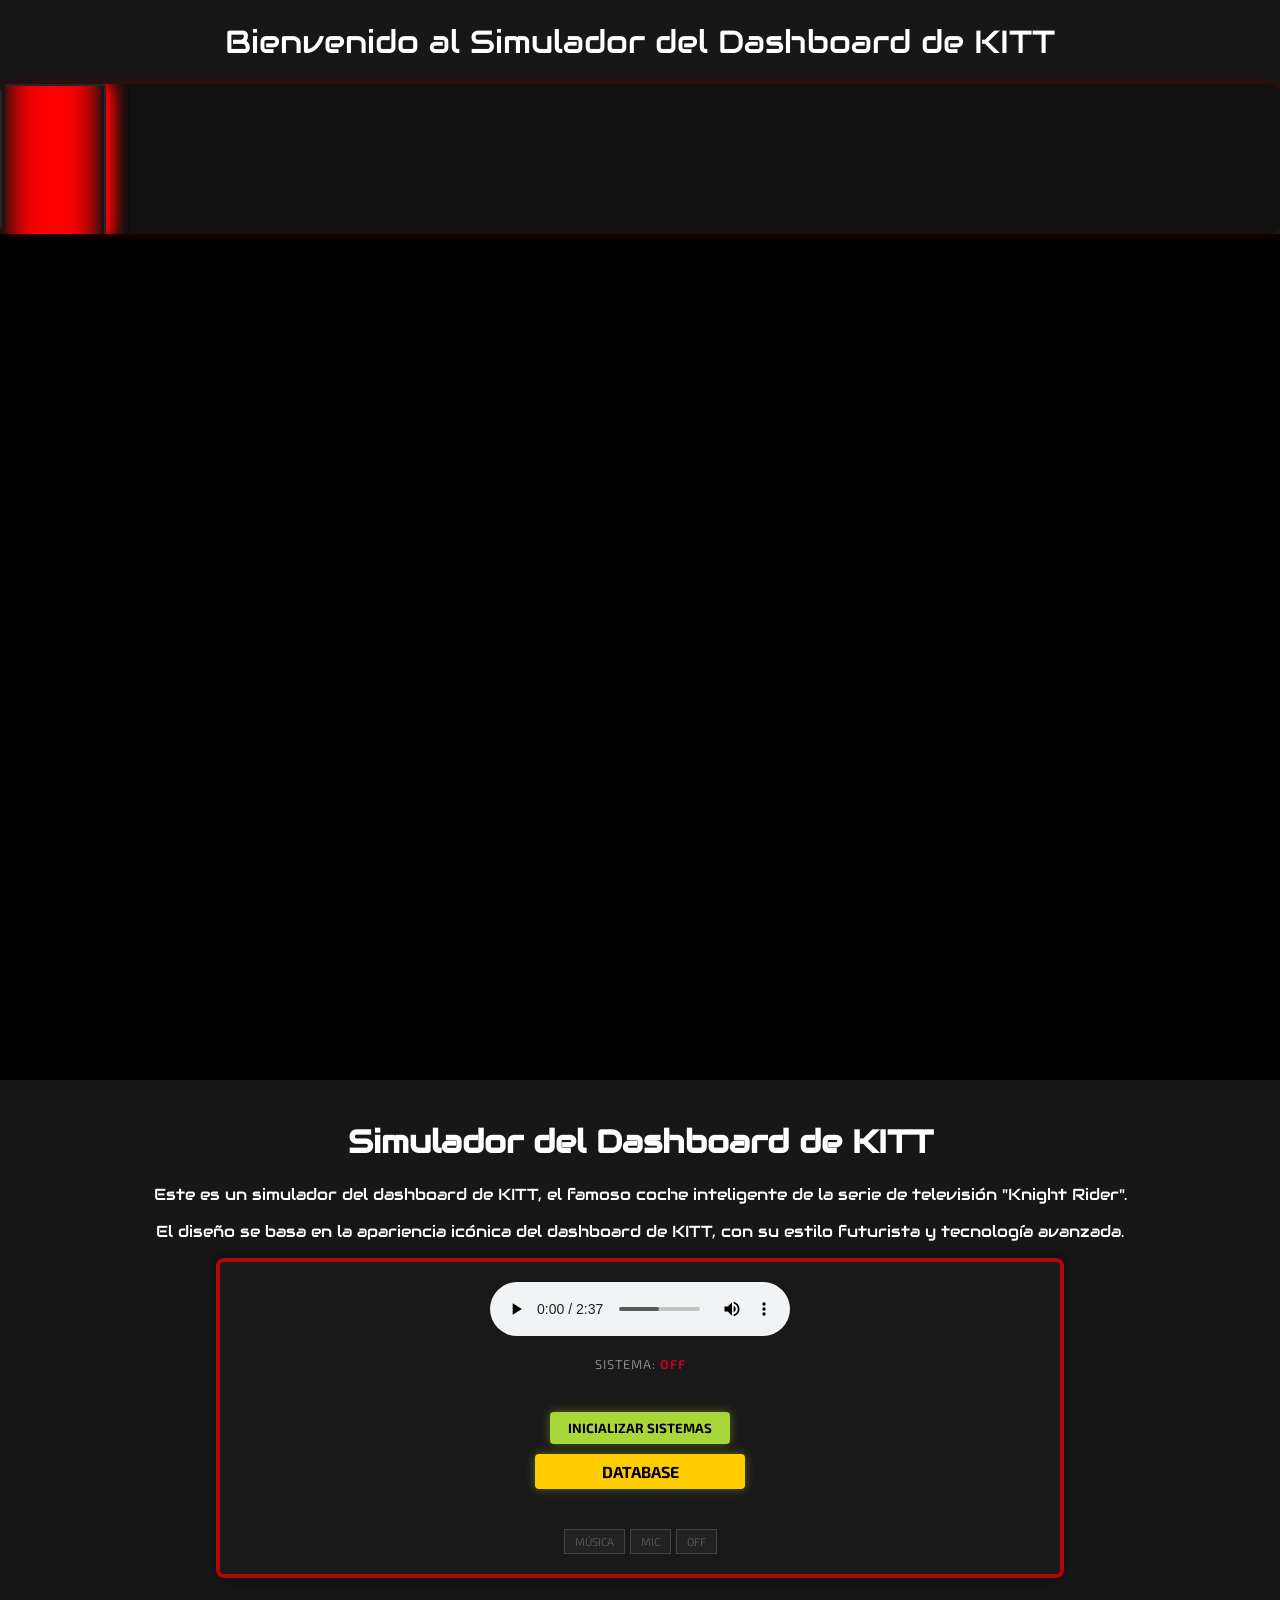
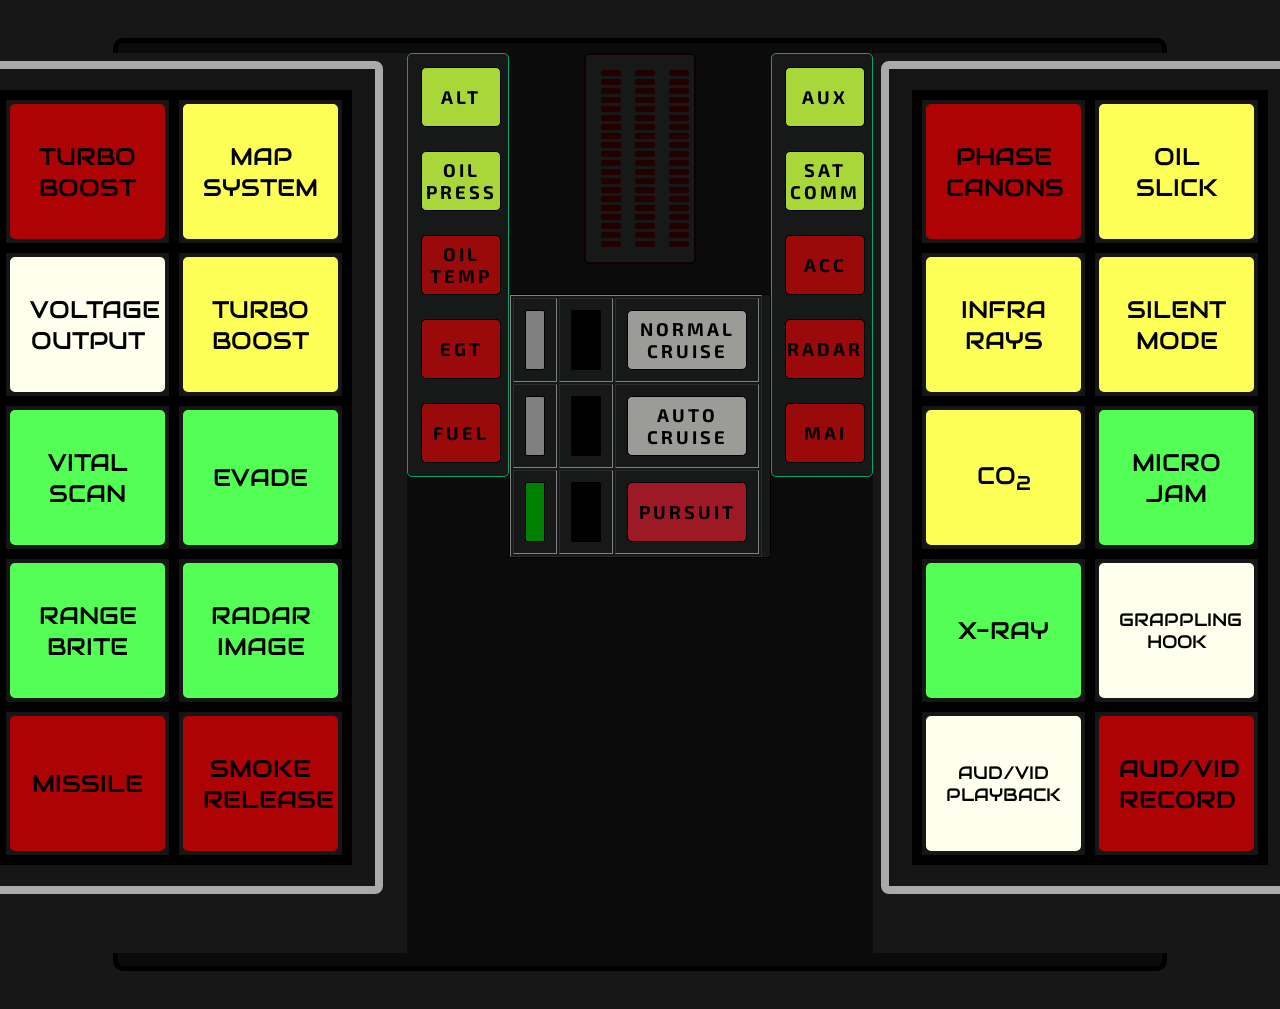
==== commit a102162e: "Add files via upload" ====
--- a/index.html
+++ b/index.html
@@ -8,6 +8,8 @@
 <link href="https://fonts.googleapis.com/css2?family=Audiowide&family=Fredericka+the+Great&family=Indie+Flower&display=swap" rel="stylesheet">
 <title>KITT Dashboard Simulator</title>
 <link rel="stylesheet" href="style.css">
+
+
 </head>
 <body>
 <h1 align="center" class="audiowide-regular">Bienvenido al Simulador del Dashboard de KITT</h1>
@@ -16,13 +18,16 @@
 </div>
 
     <div class="container" style="background-color: black; color: white; padding: 20px;display:flex;">
-        <div class="box" style="flex:2; margin-right: 20px;" >
+        <div class="box" style="flex:2; margin-right: 20px; margin-left:150px;">
            
             
-            <iframe src="https://geo.dailymotion.com/player.html?video=x42zuz6"style="width:477px; height:500px; border:none;"allowfullscreentitle="Dailymotion Video Player"allow="web-share"></iframe>
-            <iframe src="https://geo.dailymotion.com/player.html?video=x8nnxbm"style="width:477px; height:500px; border:none;"allowfullscreentitle="Dailymotion Video Player"allow="web-share"></iframe>
-            <iframe src="https://geo.dailymotion.com/player.html?video=x35ovmn"style="width:477px; height:500px; border:none;"allowfullscreentitle="Dailymotion Video Player"allow="web-share"></iframe>
-            <iframe src="https://geo.dailymotion.com/player.html?video=x8ea54c"style="width:477px; height:500px; border:none;"allowfullscreentitle="Dailymotion Video Player"allow="web-share"></iframe>
+            <iframe  class="mivideo"src="https://geo.dailymotion.com/player.html?video=x42zuz6"style="width:377px; height:400px; border:none; "allowfullscreentitle="Dailymotion Video Player"allow="web-share"></iframe>
+        
+            <iframe  class="mivideo" src="https://geo.dailymotion.com/player.html?video=x8nnxbm"style="width:377px; height:400px; border:none; "allowfullscreentitle="Dailymotion Video Player"allow="web-share"></iframe>
+     
+            <iframe class="mivideo" src="https://geo.dailymotion.com/player.html?video=x35ovmn"style="width:377px; height:400px; border:none; "allowfullscreentitle="Dailymotion Video Player"allow="web-share"></iframe>
+       
+            <iframe class="mivideo" src="https://geo.dailymotion.com/player.html?video=x8ea54c"style="width:377px; height:400px; border:none; "allowfullscreentitle="Dailymotion Video Player"allow="web-share"></iframe>
         </div>
         </div>
 
@@ -58,6 +63,7 @@
 
     <!-- PANEL PRINCIPAL -->
     <div class="panel-principal">
+         <div><iframe src="modulo.html" frameborder="0" width="450px" height="900px" scrolling="none"></iframe></div>
         <!-- BOTONERA IZQUIERDA -->
         <div class="panel-lateral">
             <table>
@@ -108,8 +114,10 @@
                 <tr><td><button class="botonred">MAI</button></td></tr>
             </table>
         </div>
+       <div><iframe src="modulo2.html" frameborder="0" width="450px" height="900px" scrolling="none"></iframe></div>  
     </div>
 
+   
   
 
 
--- a/style.css
+++ b/style.css
@@ -18,8 +18,8 @@
     gap: 0px; /* espacio entre izquierda-centro-derecha */
     margin-top: 40px;
     background-color: #0b0b0b;
-    width: 40%;
-    height: 500px;
+    width: 80%;
+    height: auto;
     border: 5px solid #000;
     border-radius: 10px;
     margin-left: auto;
@@ -533,3 +533,22 @@
     font-size: 0.8rem;
     text-transform: uppercase;
 }
+.modulo1{
+
+position: relative;
+width:500px;
+height: auto;
+background-color: inherit;
+
+
+
+  }
+
+  .mivideo{
+  padding-top: 0px;
+  padding-right: 10px;
+  padding-bottom: 0px;
+  padding-left: 10px;
+
+
+  }
